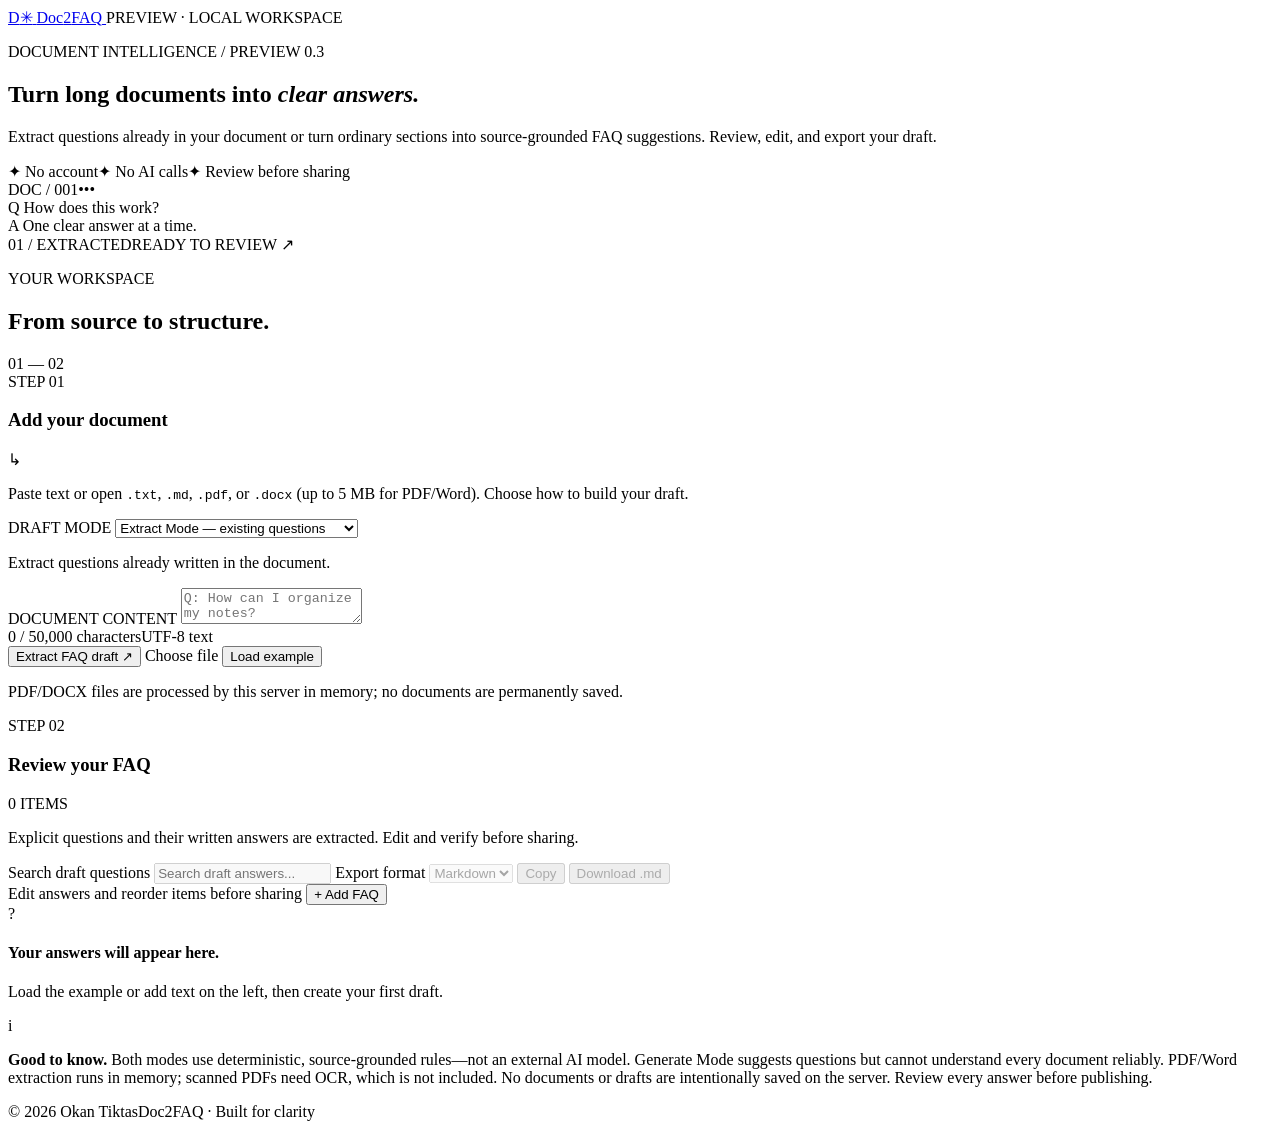
==== src/main/resources/static/index.html @ 470cb87d "release: prepare Doc2FAQ v0.3.1 with neutral document examples Set the Maven version to 0.3.1, final" ====
<!doctype html>
<html lang="en">
<head>
  <meta charset="utf-8">
  <meta name="viewport" content="width=device-width, initial-scale=1">
  <meta name="theme-color" content="#0c1423">
  <meta name="description" content="Doc2FAQ extracts existing Q&A or builds source-grounded FAQ suggestions from TXT, Markdown, PDF, and DOCX. Review, edit, and export.">
  <title>Doc2FAQ — Clear answers start here</title>
  <link rel="stylesheet" href="/styles.css">
  <script src="/app.js" defer></script>
</head>
<body>
  <div class="app-shell">
    <header class="site-header">
      <a class="brand" href="/" aria-label="Doc2FAQ home">
        <span class="brand-mark" aria-hidden="true">D<span>✳</span></span>
        <span>Doc<span class="brand-accent">2</span>FAQ</span>
      </a>
      <span class="preview-pill"><span class="signal-dot"></span> PREVIEW · LOCAL WORKSPACE</span>
    </header>

    <main>
      <section class="hero" aria-labelledby="hero-title">
        <div>
          <p class="eyebrow">DOCUMENT INTELLIGENCE / PREVIEW 0.3</p>
          <h1 id="hero-title">Turn long documents into <em>clear answers.</em></h1>
          <p class="hero-copy">Extract questions already in your document or turn ordinary sections into source-grounded FAQ suggestions. Review, edit, and export your draft.</p>
          <div class="hero-chips" aria-label="Highlights">
            <span>✦ No account</span><span>✦ No AI calls</span><span>✦ Review before sharing</span>
          </div>
        </div>
        <div class="hero-art" aria-hidden="true">
          <div class="art-top"><span>DOC / 001</span><span class="art-lines">•••</span></div>
          <div class="art-skeleton wide"></div><div class="art-skeleton medium"></div>
          <div class="art-question"><span>Q</span> How does this work?</div>
          <div class="art-answer"><span>A</span> One clear answer at a time.</div>
          <div class="art-bottom"><span>01 / EXTRACTED</span><span>READY TO REVIEW ↗</span></div>
        </div>
      </section>

      <section class="workspace" aria-label="FAQ draft workspace">
        <div class="workspace-heading">
          <div><p class="eyebrow">YOUR WORKSPACE</p><h2>From source to structure.</h2></div>
          <span class="step-number">01 — 02</span>
        </div>
        <div class="workspace-grid">
          <section class="panel input-panel" aria-labelledby="input-title">
            <div class="panel-top"><div><span class="step-label">STEP 01</span><h3 id="input-title">Add your document</h3></div><span class="file-symbol" aria-hidden="true">↳</span></div>
            <p class="panel-intro">Paste text or open <code>.txt</code>, <code>.md</code>, <code>.pdf</code>, or <code>.docx</code> (up to 5 MB for PDF/Word). Choose how to build your draft.</p>
            <label for="draft-mode" class="field-label">DRAFT MODE</label>
            <select id="draft-mode" class="mode-select">
              <option value="extract">Extract Mode — existing questions</option>
              <option value="generate">Generate Mode — suggest questions</option>
            </select>
            <p id="mode-description" class="mode-description">Extract questions already written in the document.</p>
            <label for="source-text" class="field-label">DOCUMENT CONTENT</label>
            <textarea id="source-text" maxlength="50000" spellcheck="false" placeholder="Q: How can I organize my notes?&#10;A: Use clear headings and group related topics.&#10;&#10;Q: What makes a helpful answer?&#10;A: Keep it clear, concise, and based on the source."></textarea>
            <div class="input-meta"><span id="char-count">0 / 50,000 characters</span><span>UTF-8 text</span></div>
            <div class="actions">
              <button type="button" id="generate-btn" class="button button-primary">Extract FAQ draft <span aria-hidden="true">↗</span></button>
              <label class="button button-secondary file-button" for="file-input">Choose file</label>
              <input id="file-input" type="file" accept=".txt,.md,.pdf,.docx,text/plain,text/markdown,application/pdf,application/vnd.openxmlformats-officedocument.wordprocessingml.document" hidden>
              <button type="button" id="sample-btn" class="button button-quiet">Load example</button>
            </div>
            <p id="status" class="status" role="status" aria-live="polite">PDF/DOCX files are processed by this server in memory; no documents are permanently saved.</p>
          </section>

          <section class="panel results-panel" aria-labelledby="results-title">
            <div class="panel-top"><div><span class="step-label">STEP 02</span><h3 id="results-title">Review your FAQ</h3></div><span id="faq-count" class="count">0 ITEMS</span></div>
            <p id="results-intro" class="panel-intro">Explicit questions and their written answers are extracted. Edit and verify before sharing.</p>
            <div class="result-actions">
              <label class="visually-hidden" for="search-input">Search draft questions</label>
              <input id="search-input" type="search" placeholder="Search draft answers..." disabled>
              <label class="visually-hidden" for="export-format">Export format</label>
              <select id="export-format" class="export-select" disabled>
                <option value="markdown">Markdown</option>
                <option value="json">JSON</option>
                <option value="html">HTML</option>
              </select>
              <button type="button" id="copy-btn" class="button button-secondary" disabled>Copy</button>
              <button type="button" id="download-btn" class="button button-secondary" disabled>Download .md</button>
            </div>
            <div class="review-toolbar">
              <span>Edit answers and reorder items before sharing</span>
              <button type="button" id="add-item-btn" class="button button-quiet">+ Add FAQ</button>
            </div>
            <div id="results" class="results-list" aria-live="polite">
              <div class="empty-state">
                <div class="empty-icon" aria-hidden="true">?</div>
                <h4>Your answers will appear here.</h4>
                <p>Load the example or add text on the left, then create your first draft.</p>
              </div>
            </div>
          </section>
        </div>
      </section>

      <aside class="footnote">
        <div class="footnote-icon" aria-hidden="true">i</div>
        <p><strong>Good to know.</strong> Both modes use deterministic, source-grounded rules—not an external AI model. Generate Mode suggests questions but cannot understand every document reliably. PDF/Word extraction runs in memory; scanned PDFs need OCR, which is not included. No documents or drafts are intentionally saved on the server. Review every answer before publishing.</p>
      </aside>
    </main>
    <footer class="site-footer"><span>© 2026 Okan Tiktas</span><span>Doc2FAQ · Built for clarity</span></footer>
  </div>
</body>
</html>
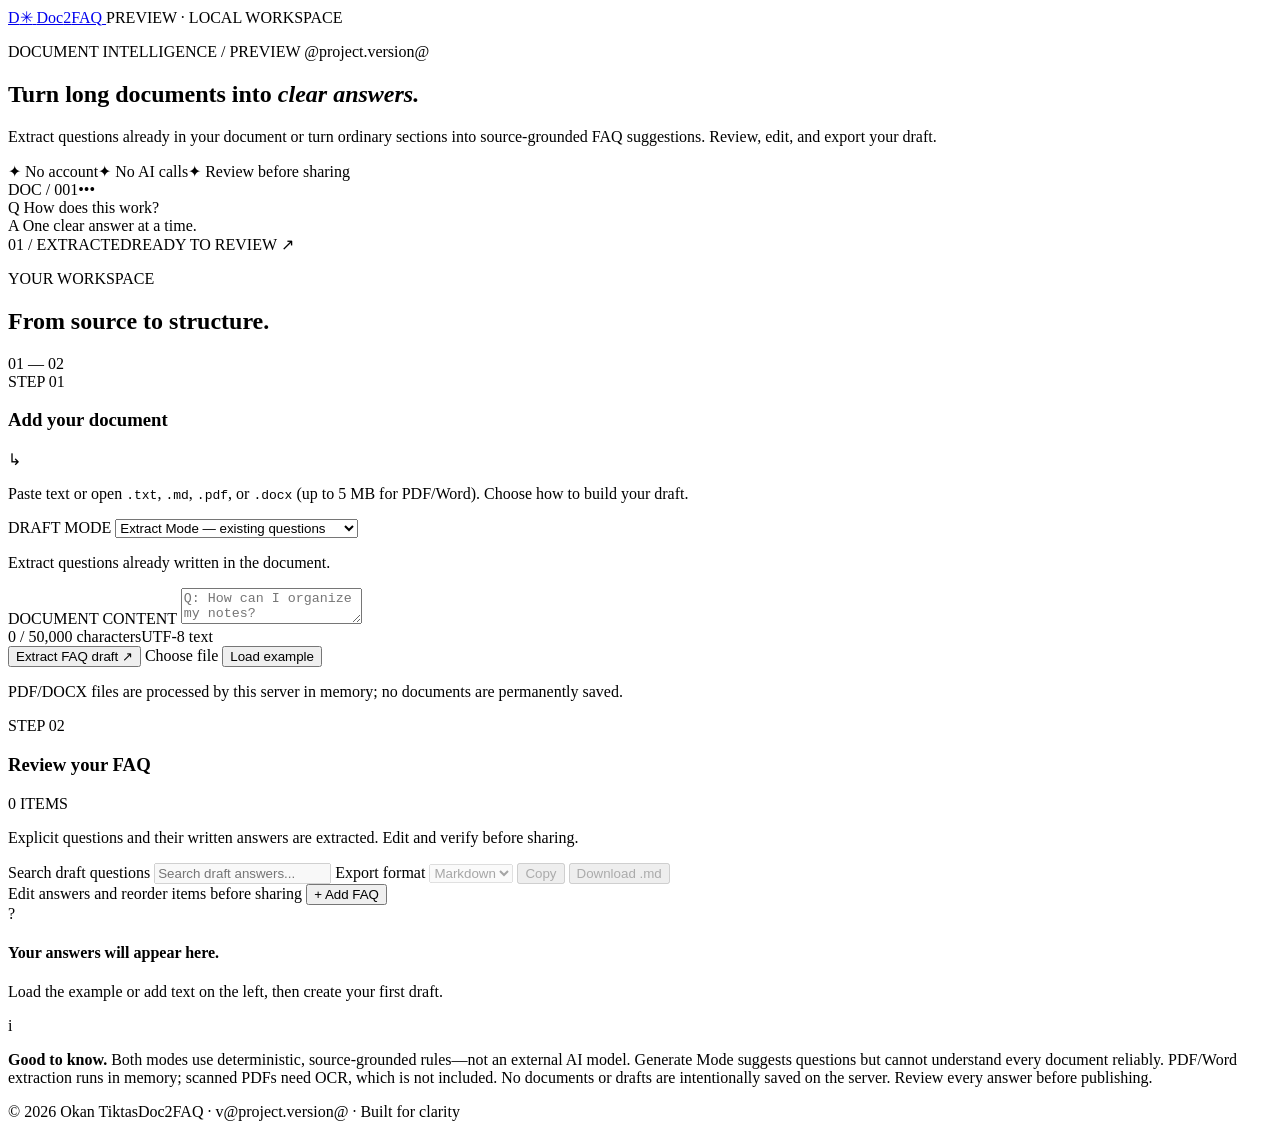
==== commit 4712d6f7: "fix: show the full Maven build version in the header and footer Populate both version labels during " ====
--- a/src/main/resources/static/index.html
+++ b/src/main/resources/static/index.html
@@ -22,7 +22,7 @@
     <main>
       <section class="hero" aria-labelledby="hero-title">
         <div>
-          <p class="eyebrow">DOCUMENT INTELLIGENCE / PREVIEW 0.3</p>
+          <p class="eyebrow">DOCUMENT INTELLIGENCE / PREVIEW @project.version@</p>
           <h1 id="hero-title">Turn long documents into <em>clear answers.</em></h1>
           <p class="hero-copy">Extract questions already in your document or turn ordinary sections into source-grounded FAQ suggestions. Review, edit, and export your draft.</p>
           <div class="hero-chips" aria-label="Highlights">
@@ -100,7 +100,7 @@
         <p><strong>Good to know.</strong> Both modes use deterministic, source-grounded rules—not an external AI model. Generate Mode suggests questions but cannot understand every document reliably. PDF/Word extraction runs in memory; scanned PDFs need OCR, which is not included. No documents or drafts are intentionally saved on the server. Review every answer before publishing.</p>
       </aside>
     </main>
-    <footer class="site-footer"><span>© 2026 Okan Tiktas</span><span>Doc2FAQ · Built for clarity</span></footer>
+    <footer class="site-footer"><span>© 2026 Okan Tiktas</span><span>Doc2FAQ · v@project.version@ · Built for clarity</span></footer>
   </div>
 </body>
 </html>
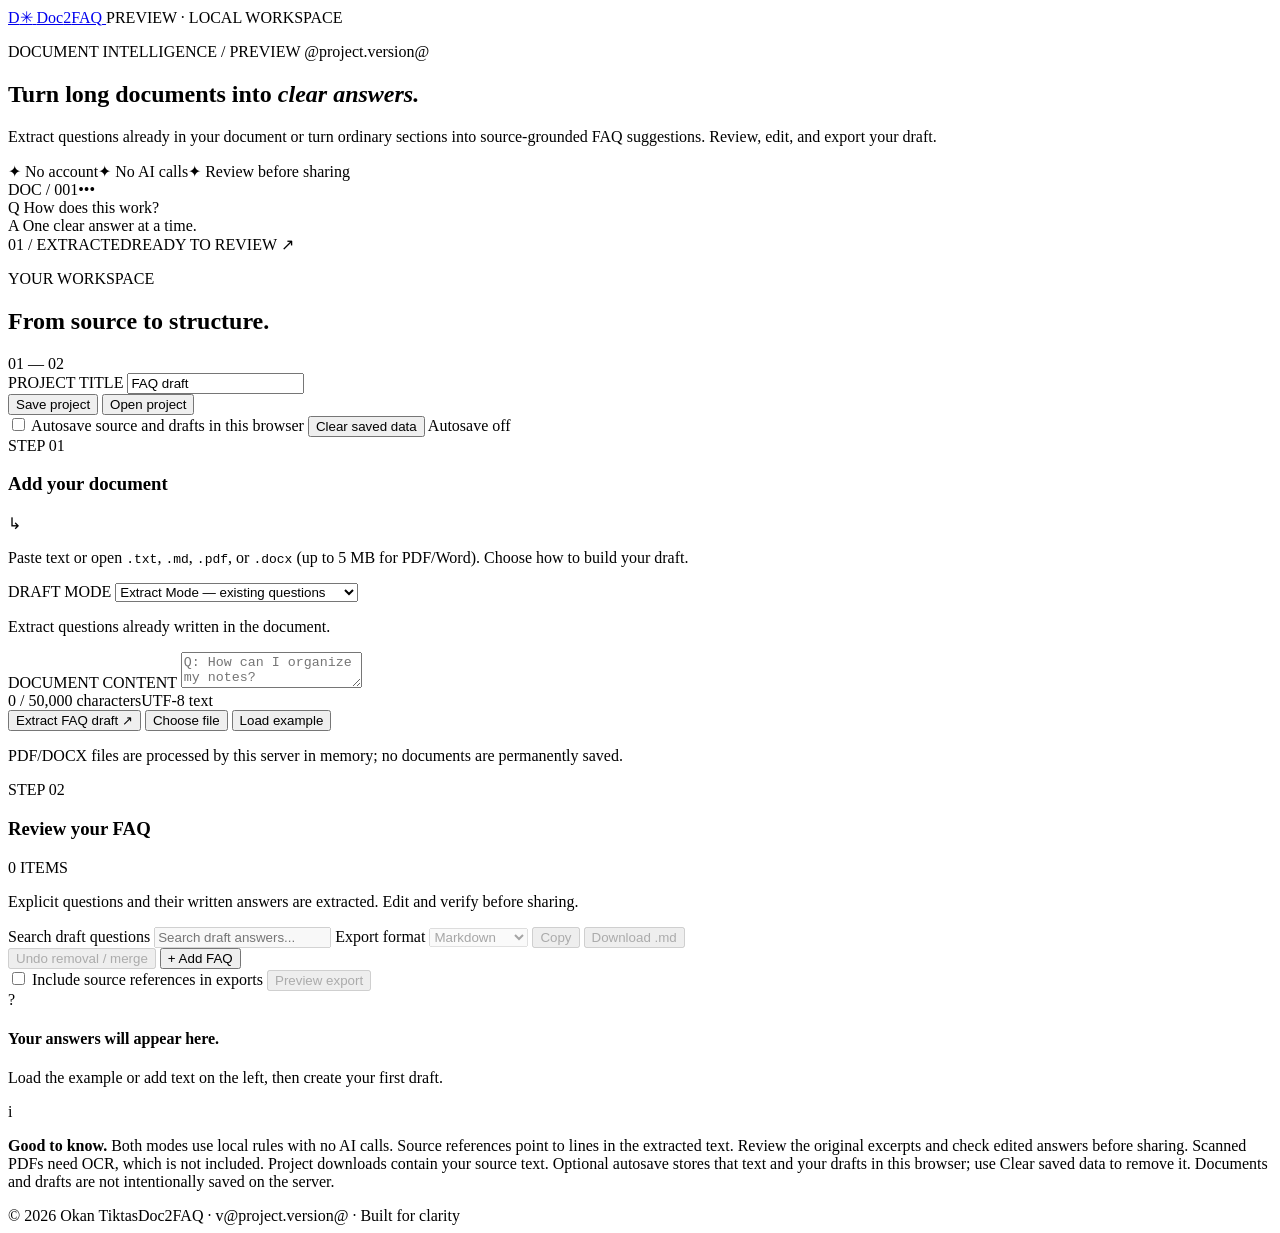
==== commit a2715079: "feat: add v0.4.0 project saving, source review, and document exports" ====
--- a/src/main/resources/static/index.html
+++ b/src/main/resources/static/index.html
@@ -7,6 +7,7 @@
   <meta name="description" content="Doc2FAQ extracts existing Q&A or builds source-grounded FAQ suggestions from TXT, Markdown, PDF, and DOCX. Review, edit, and export.">
   <title>Doc2FAQ — Clear answers start here</title>
   <link rel="stylesheet" href="/styles.css">
+  <script src="/project.js" defer></script>
   <script src="/app.js" defer></script>
 </head>
 <body>
@@ -43,6 +44,20 @@
           <div><p class="eyebrow">YOUR WORKSPACE</p><h2>From source to structure.</h2></div>
           <span class="step-number">01 — 02</span>
         </div>
+        <div class="project-toolbar">
+          <div class="project-name">
+            <label for="project-title" class="field-label">PROJECT TITLE</label>
+            <input id="project-title" type="text" maxlength="200" value="FAQ draft">
+          </div>
+          <button type="button" id="save-project-btn" class="button button-secondary">Save project</button>
+          <button type="button" id="open-project-btn" class="button button-secondary">Open project</button>
+          <input id="project-input" type="file" accept=".json,application/json" hidden>
+          <div class="autosave-controls">
+            <label><input id="autosave-toggle" type="checkbox"> Autosave source and drafts in this browser</label>
+            <button type="button" id="clear-saved-btn" class="button button-quiet">Clear saved data</button>
+            <span id="save-status" role="status" aria-live="polite">Autosave off</span>
+          </div>
+        </div>
         <div class="workspace-grid">
           <section class="panel input-panel" aria-labelledby="input-title">
             <div class="panel-top"><div><span class="step-label">STEP 01</span><h3 id="input-title">Add your document</h3></div><span class="file-symbol" aria-hidden="true">↳</span></div>
@@ -58,7 +73,7 @@
             <div class="input-meta"><span id="char-count">0 / 50,000 characters</span><span>UTF-8 text</span></div>
             <div class="actions">
               <button type="button" id="generate-btn" class="button button-primary">Extract FAQ draft <span aria-hidden="true">↗</span></button>
-              <label class="button button-secondary file-button" for="file-input">Choose file</label>
+              <button type="button" id="choose-file-btn" class="button button-secondary">Choose file</button>
               <input id="file-input" type="file" accept=".txt,.md,.pdf,.docx,text/plain,text/markdown,application/pdf,application/vnd.openxmlformats-officedocument.wordprocessingml.document" hidden>
               <button type="button" id="sample-btn" class="button button-quiet">Load example</button>
             </div>
@@ -76,13 +91,19 @@
                 <option value="markdown">Markdown</option>
                 <option value="json">JSON</option>
                 <option value="html">HTML</option>
+                <option value="pdf">PDF</option>
+                <option value="docx">Word (.docx)</option>
               </select>
               <button type="button" id="copy-btn" class="button button-secondary" disabled>Copy</button>
               <button type="button" id="download-btn" class="button button-secondary" disabled>Download .md</button>
             </div>
             <div class="review-toolbar">
-              <span>Edit answers and reorder items before sharing</span>
+              <button type="button" id="undo-btn" class="button button-quiet" disabled>Undo removal / merge</button>
               <button type="button" id="add-item-btn" class="button button-quiet">+ Add FAQ</button>
+            </div>
+            <div class="export-options">
+              <label><input id="include-sources" type="checkbox"> Include source references in exports</label>
+              <button type="button" id="preview-btn" class="button button-quiet" disabled>Preview export</button>
             </div>
             <div id="results" class="results-list" aria-live="polite">
               <div class="empty-state">
@@ -97,10 +118,15 @@
 
       <aside class="footnote">
         <div class="footnote-icon" aria-hidden="true">i</div>
-        <p><strong>Good to know.</strong> Both modes use deterministic, source-grounded rules—not an external AI model. Generate Mode suggests questions but cannot understand every document reliably. PDF/Word extraction runs in memory; scanned PDFs need OCR, which is not included. No documents or drafts are intentionally saved on the server. Review every answer before publishing.</p>
+        <p><strong>Good to know.</strong> Both modes use local rules with no AI calls. Source references point to lines in the extracted text. Review the original excerpts and check edited answers before sharing. Scanned PDFs need OCR, which is not included. Project downloads contain your source text. Optional autosave stores that text and your drafts in this browser; use Clear saved data to remove it. Documents and drafts are not intentionally saved on the server.</p>
       </aside>
     </main>
     <footer class="site-footer"><span>© 2026 Okan Tiktas</span><span>Doc2FAQ · v@project.version@ · Built for clarity</span></footer>
   </div>
+  <dialog id="export-preview" aria-labelledby="preview-title">
+    <div class="preview-header"><h2 id="preview-title">Export preview</h2><button type="button" id="close-preview-btn" class="button button-secondary">Close preview</button></div>
+    <p class="preview-note">Content preview. PDF and Word downloads apply their own page layout.</p>
+    <article id="preview-content"></article>
+  </dialog>
 </body>
 </html>
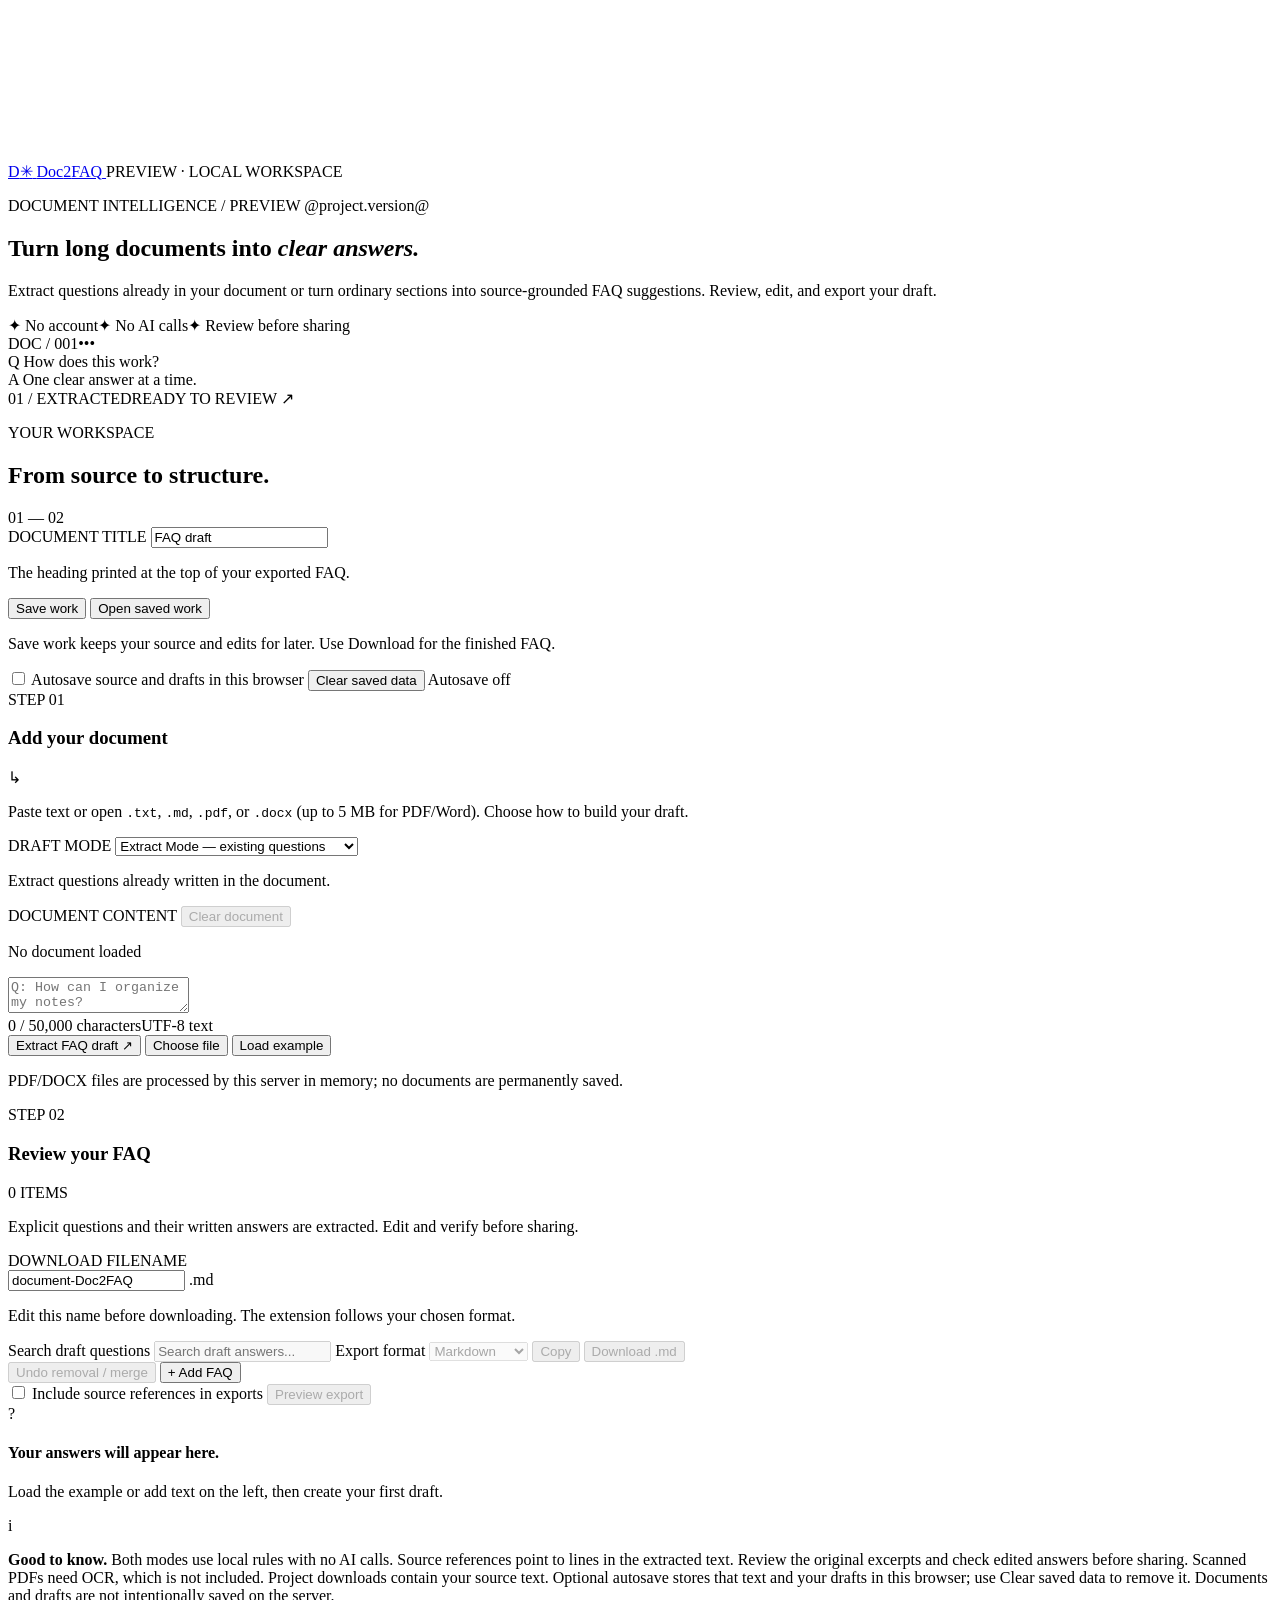
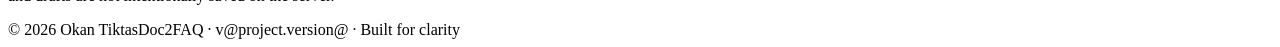
==== commit aa6672bc: "feat: refine document clearing, export filenames, and PDF styling" ====
--- a/src/main/resources/static/index.html
+++ b/src/main/resources/static/index.html
@@ -9,8 +9,10 @@
   <link rel="stylesheet" href="/styles.css">
   <script src="/project.js" defer></script>
   <script src="/app.js" defer></script>
+  <script src="/background.js" defer></script>
 </head>
 <body>
+  <canvas id="ambient-background" aria-hidden="true"></canvas>
   <div class="app-shell">
     <header class="site-header">
       <a class="brand" href="/" aria-label="Doc2FAQ home">
@@ -46,12 +48,14 @@
         </div>
         <div class="project-toolbar">
           <div class="project-name">
-            <label for="project-title" class="field-label">PROJECT TITLE</label>
-            <input id="project-title" type="text" maxlength="200" value="FAQ draft">
+            <label for="project-title" class="field-label">DOCUMENT TITLE</label>
+            <input id="project-title" type="text" maxlength="200" value="FAQ draft" aria-describedby="document-title-help">
+            <p id="document-title-help" class="field-help">The heading printed at the top of your exported FAQ.</p>
           </div>
-          <button type="button" id="save-project-btn" class="button button-secondary">Save project</button>
-          <button type="button" id="open-project-btn" class="button button-secondary">Open project</button>
+          <button type="button" id="save-project-btn" class="button button-secondary" title="Keep your document and edits so you can continue later">Save work</button>
+          <button type="button" id="open-project-btn" class="button button-secondary">Open saved work</button>
           <input id="project-input" type="file" accept=".json,application/json" hidden>
+          <p class="save-work-help">Save work keeps your source and edits for later. Use Download for the finished FAQ.</p>
           <div class="autosave-controls">
             <label><input id="autosave-toggle" type="checkbox"> Autosave source and drafts in this browser</label>
             <button type="button" id="clear-saved-btn" class="button button-quiet">Clear saved data</button>
@@ -68,7 +72,11 @@
               <option value="generate">Generate Mode — suggest questions</option>
             </select>
             <p id="mode-description" class="mode-description">Extract questions already written in the document.</p>
-            <label for="source-text" class="field-label">DOCUMENT CONTENT</label>
+            <div class="document-content-heading">
+              <label for="source-text" class="field-label">DOCUMENT CONTENT</label>
+              <button type="button" id="clear-document-btn" class="button button-quiet" disabled>Clear document</button>
+            </div>
+            <p id="source-filename" class="source-filename">No document loaded</p>
             <textarea id="source-text" maxlength="50000" spellcheck="false" placeholder="Q: How can I organize my notes?&#10;A: Use clear headings and group related topics.&#10;&#10;Q: What makes a helpful answer?&#10;A: Keep it clear, concise, and based on the source."></textarea>
             <div class="input-meta"><span id="char-count">0 / 50,000 characters</span><span>UTF-8 text</span></div>
             <div class="actions">
@@ -83,6 +91,12 @@
           <section class="panel results-panel" aria-labelledby="results-title">
             <div class="panel-top"><div><span class="step-label">STEP 02</span><h3 id="results-title">Review your FAQ</h3></div><span id="faq-count" class="count">0 ITEMS</span></div>
             <p id="results-intro" class="panel-intro">Explicit questions and their written answers are extracted. Edit and verify before sharing.</p>
+            <label for="download-name" class="field-label">DOWNLOAD FILENAME</label>
+            <div class="download-name-field">
+              <input id="download-name" type="text" maxlength="180" value="document-Doc2FAQ" aria-describedby="download-name-help">
+              <span id="download-extension" aria-hidden="true">.md</span>
+            </div>
+            <p id="download-name-help" class="field-help">Edit this name before downloading. The extension follows your chosen format.</p>
             <div class="result-actions">
               <label class="visually-hidden" for="search-input">Search draft questions</label>
               <input id="search-input" type="search" placeholder="Search draft answers..." disabled>
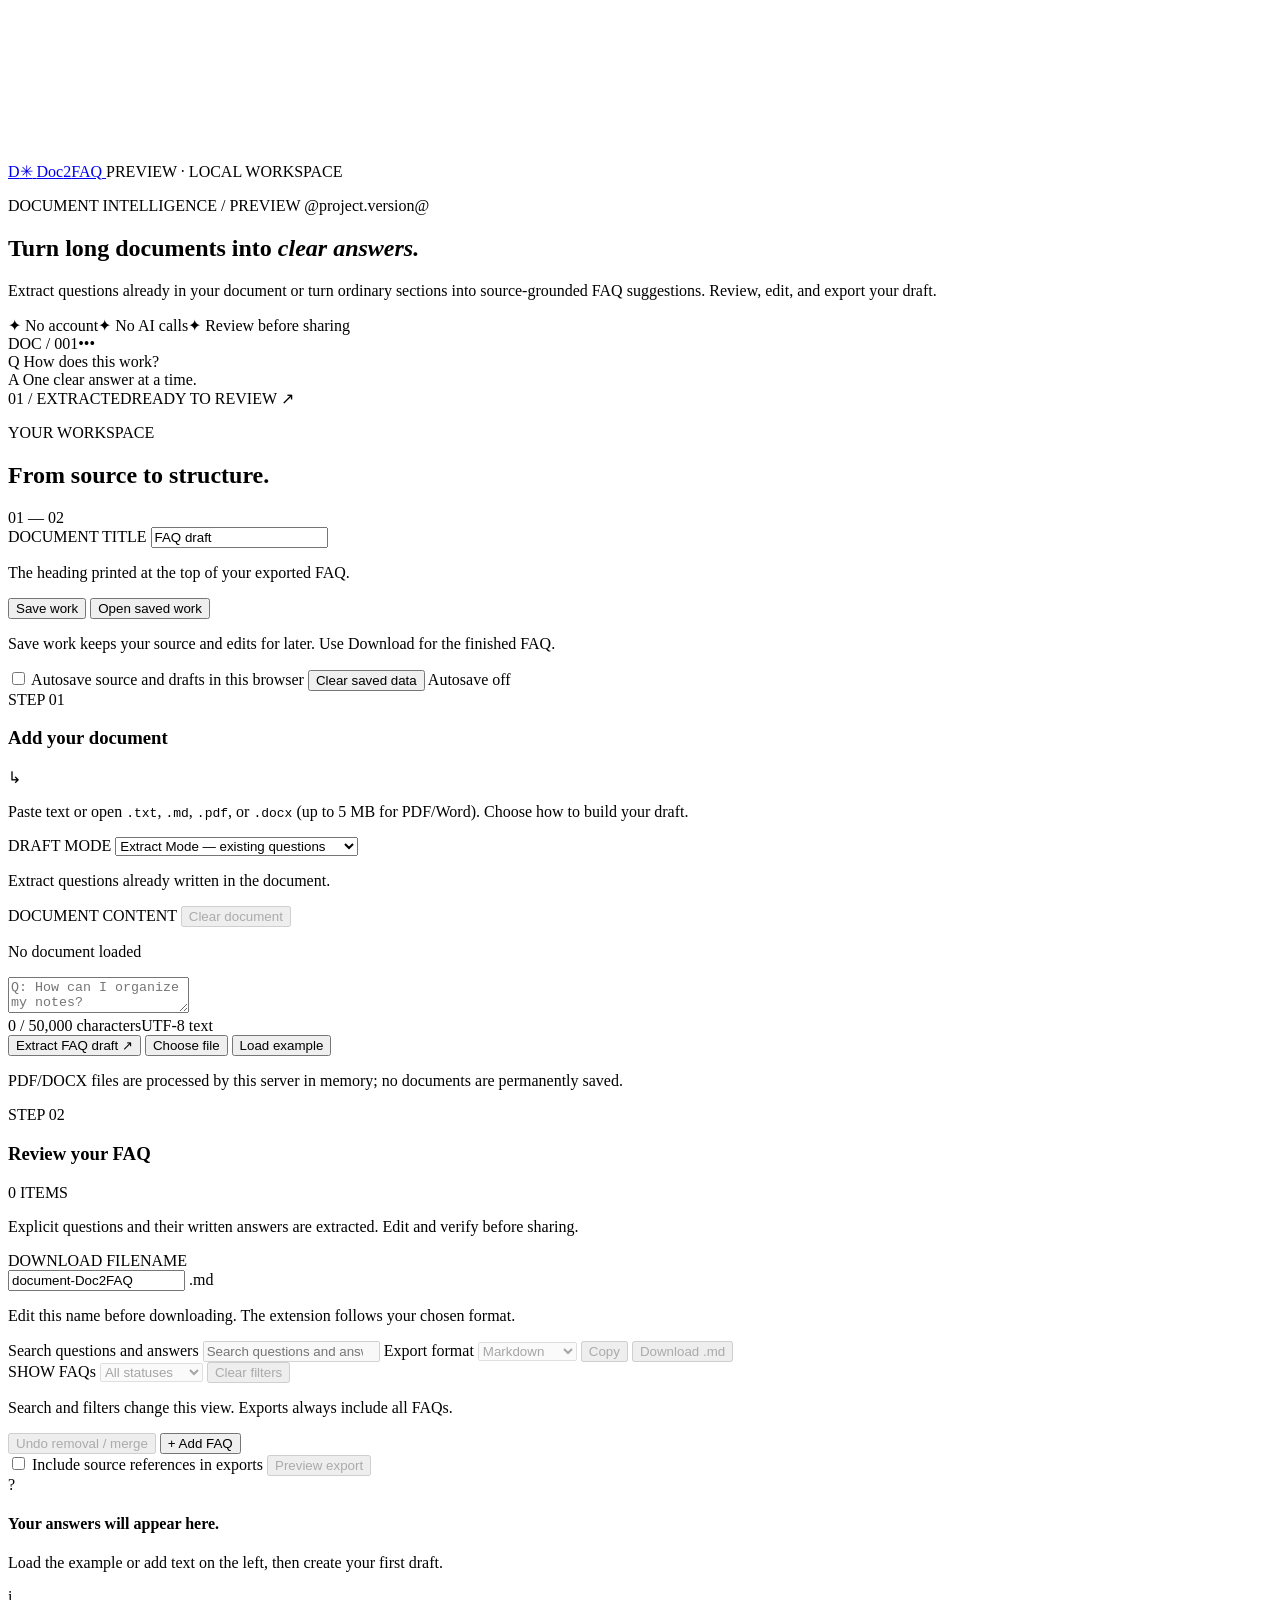
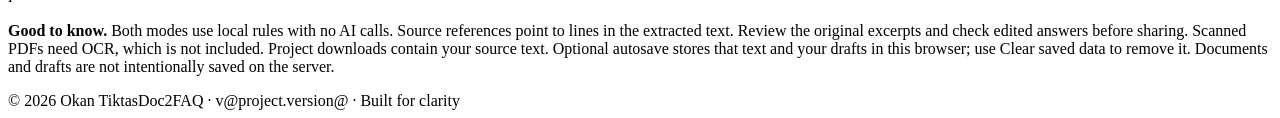
==== commit 1e7037c4: "feat: add source viewer and persisted FAQ review workflow" ====
--- a/src/main/resources/static/index.html
+++ b/src/main/resources/static/index.html
@@ -78,6 +78,11 @@
             </div>
             <p id="source-filename" class="source-filename">No document loaded</p>
             <textarea id="source-text" maxlength="50000" spellcheck="false" placeholder="Q: How can I organize my notes?&#10;A: Use clear headings and group related topics.&#10;&#10;Q: What makes a helpful answer?&#10;A: Keep it clear, concise, and based on the source."></textarea>
+            <section id="source-viewer" class="source-viewer" aria-labelledby="source-viewer-title" hidden>
+              <div class="source-viewer-heading"><h4 id="source-viewer-title">Original source</h4><button type="button" id="close-source-btn" class="button button-quiet">Close source view</button></div>
+              <p id="source-viewer-note" class="field-help"></p>
+              <div id="source-viewer-content" class="source-viewer-content" tabindex="0" aria-label="Original source with highlighted FAQ passages"></div>
+            </section>
             <div class="input-meta"><span id="char-count">0 / 50,000 characters</span><span>UTF-8 text</span></div>
             <div class="actions">
               <button type="button" id="generate-btn" class="button button-primary">Extract FAQ draft <span aria-hidden="true">↗</span></button>
@@ -98,8 +103,8 @@
             </div>
             <p id="download-name-help" class="field-help">Edit this name before downloading. The extension follows your chosen format.</p>
             <div class="result-actions">
-              <label class="visually-hidden" for="search-input">Search draft questions</label>
-              <input id="search-input" type="search" placeholder="Search draft answers..." disabled>
+              <label class="visually-hidden" for="search-input">Search questions and answers</label>
+              <input id="search-input" type="search" placeholder="Search questions and answers..." disabled>
               <label class="visually-hidden" for="export-format">Export format</label>
               <select id="export-format" class="export-select" disabled>
                 <option value="markdown">Markdown</option>
@@ -111,6 +116,13 @@
               <button type="button" id="copy-btn" class="button button-secondary" disabled>Copy</button>
               <button type="button" id="download-btn" class="button button-secondary" disabled>Download .md</button>
             </div>
+            <div class="review-filters">
+              <label for="review-filter" class="field-label">SHOW FAQs</label>
+              <select id="review-filter" disabled><option value="all">All statuses</option><option value="needs-review">Needs review</option><option value="approved">Approved</option></select>
+              <button type="button" id="clear-filters-btn" class="button button-quiet" disabled>Clear filters</button>
+            </div>
+            <p id="review-summary" class="field-help" role="status" aria-live="polite"></p>
+            <p class="field-help">Search and filters change this view. Exports always include all FAQs.</p>
             <div class="review-toolbar">
               <button type="button" id="undo-btn" class="button button-quiet" disabled>Undo removal / merge</button>
               <button type="button" id="add-item-btn" class="button button-quiet">+ Add FAQ</button>
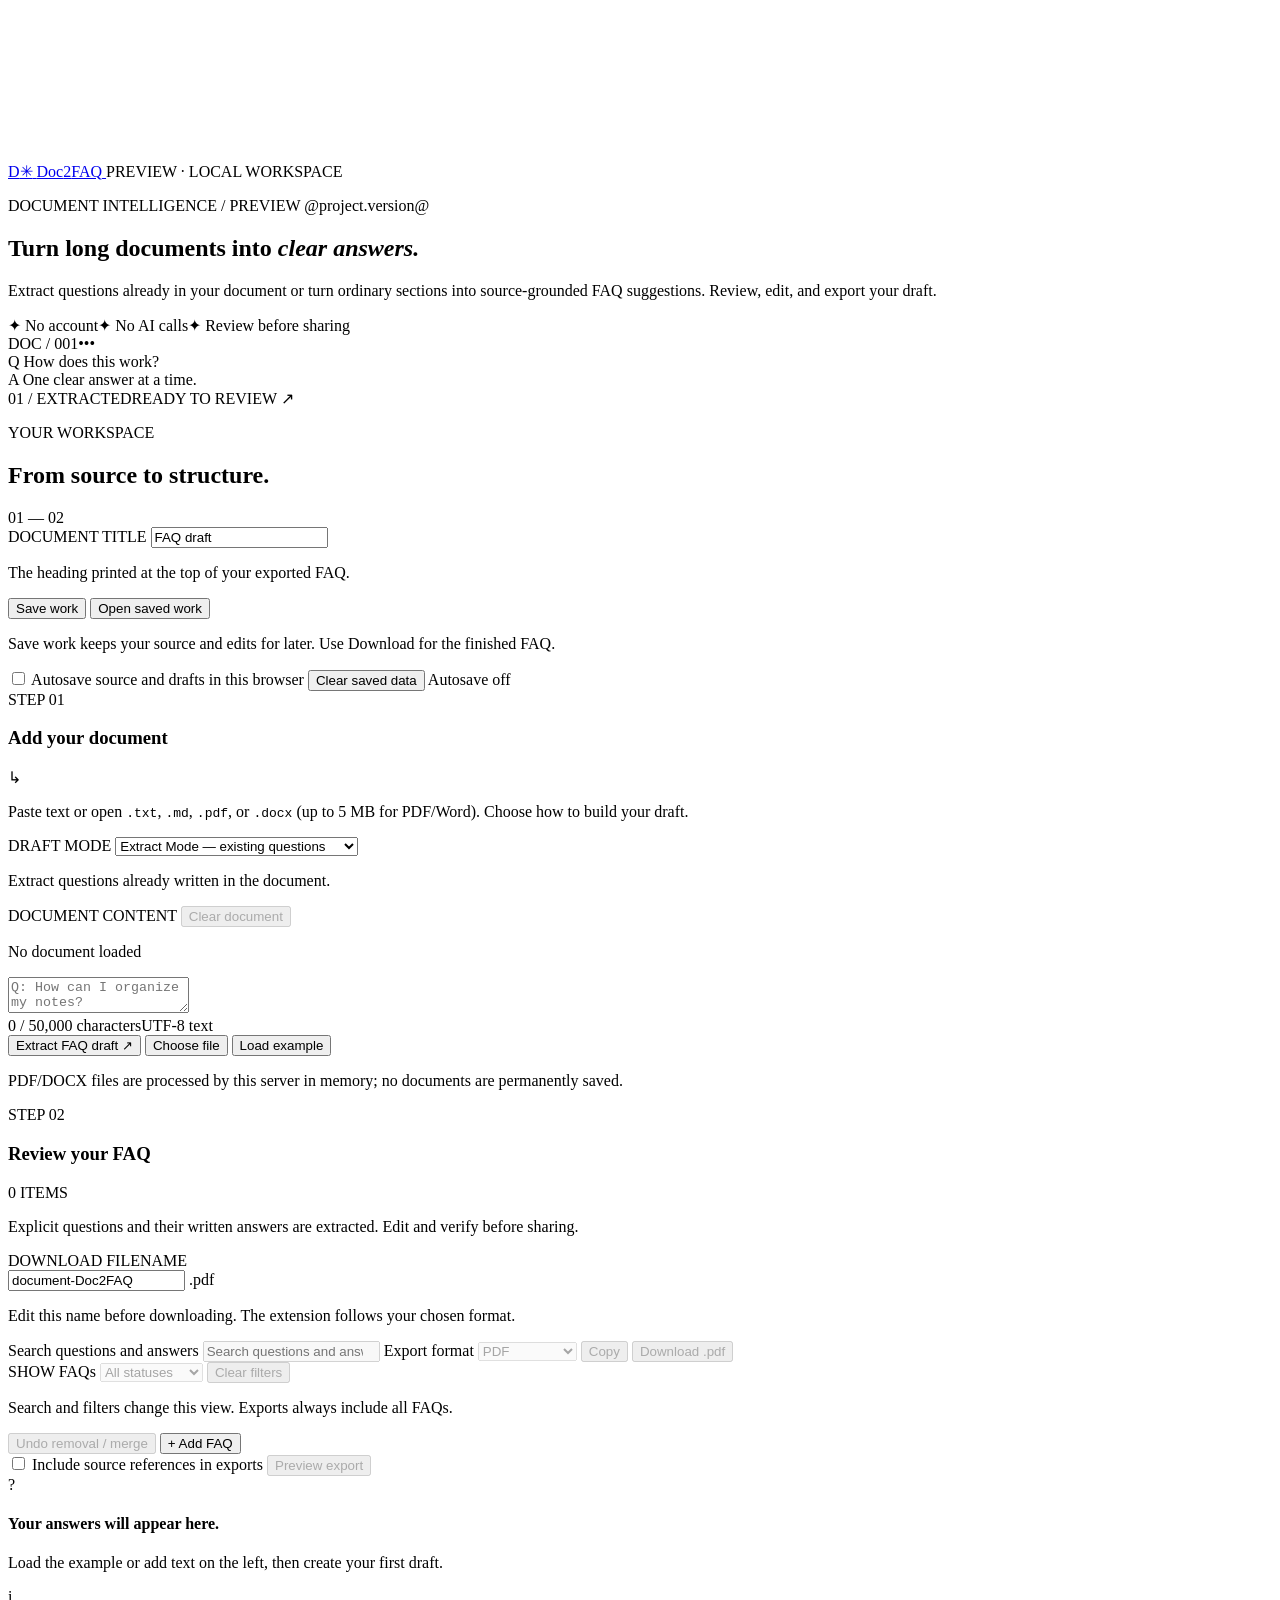
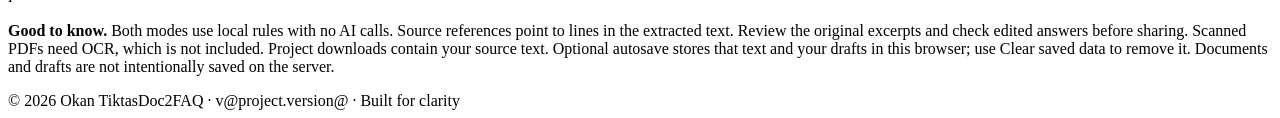
==== commit 1309475a: "ui: prioritize PDF and Word in export dropdown" ====
--- a/src/main/resources/static/index.html
+++ b/src/main/resources/static/index.html
@@ -99,7 +99,7 @@
             <label for="download-name" class="field-label">DOWNLOAD FILENAME</label>
             <div class="download-name-field">
               <input id="download-name" type="text" maxlength="180" value="document-Doc2FAQ" aria-describedby="download-name-help">
-              <span id="download-extension" aria-hidden="true">.md</span>
+              <span id="download-extension" aria-hidden="true">.pdf</span>
             </div>
             <p id="download-name-help" class="field-help">Edit this name before downloading. The extension follows your chosen format.</p>
             <div class="result-actions">
@@ -107,14 +107,14 @@
               <input id="search-input" type="search" placeholder="Search questions and answers..." disabled>
               <label class="visually-hidden" for="export-format">Export format</label>
               <select id="export-format" class="export-select" disabled>
+                <option value="pdf" selected>PDF</option>
+                <option value="docx">Word (.docx)</option>
                 <option value="markdown">Markdown</option>
                 <option value="json">JSON</option>
                 <option value="html">HTML</option>
-                <option value="pdf">PDF</option>
-                <option value="docx">Word (.docx)</option>
               </select>
               <button type="button" id="copy-btn" class="button button-secondary" disabled>Copy</button>
-              <button type="button" id="download-btn" class="button button-secondary" disabled>Download .md</button>
+              <button type="button" id="download-btn" class="button button-secondary" disabled>Download .pdf</button>
             </div>
             <div class="review-filters">
               <label for="review-filter" class="field-label">SHOW FAQs</label>
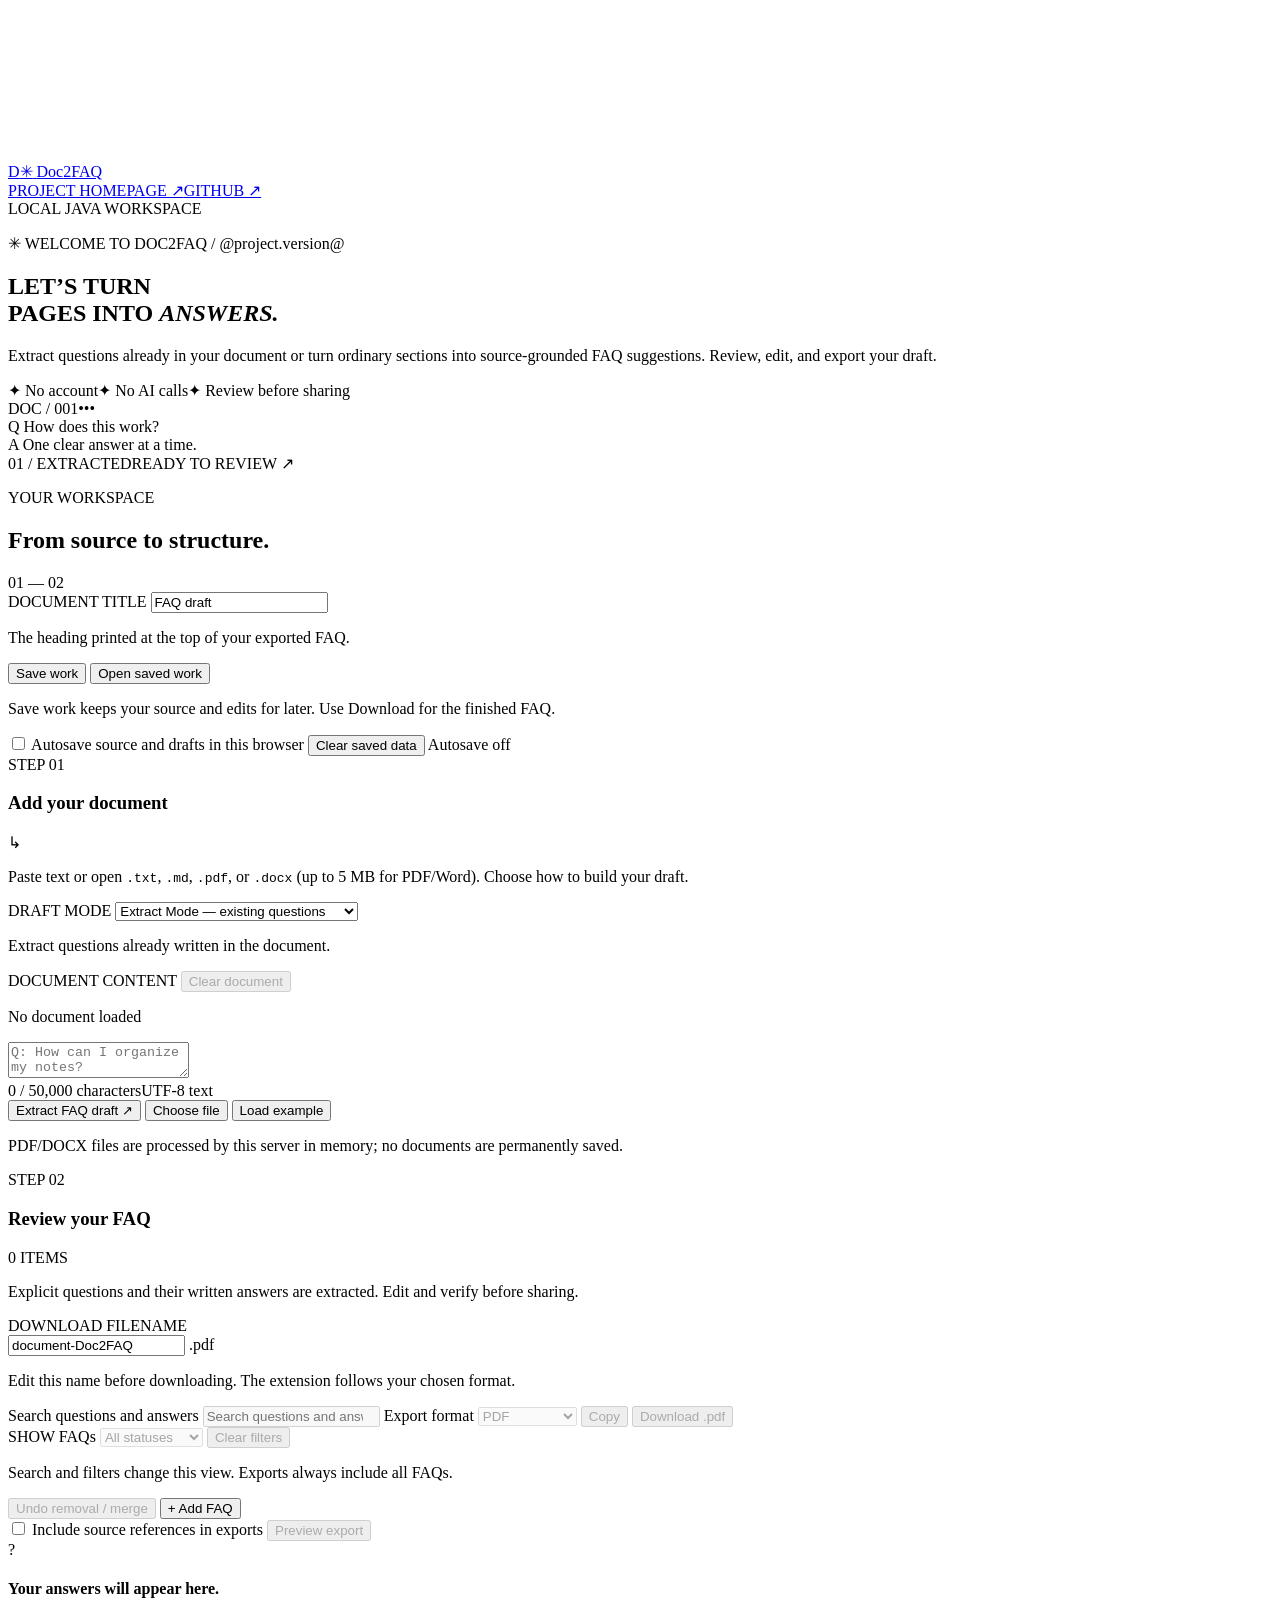
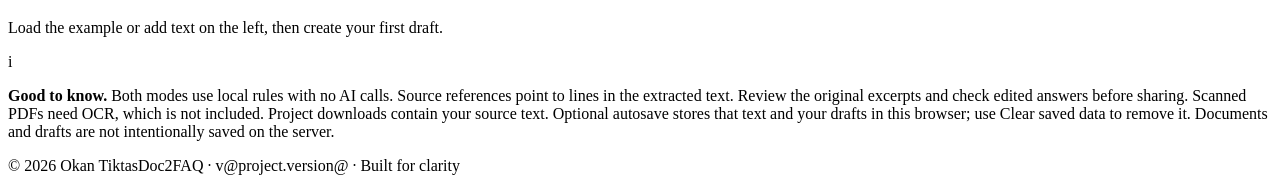
==== commit cac98c78: "feat: adopt approved Doc2FAQ retro design across homepage and demo" ====
--- a/src/main/resources/static/index.html
+++ b/src/main/resources/static/index.html
@@ -3,10 +3,14 @@
 <head>
   <meta charset="utf-8">
   <meta name="viewport" content="width=device-width, initial-scale=1">
-  <meta name="theme-color" content="#0c1423">
+  <meta name="theme-color" content="#f0f3f1">
   <meta name="description" content="Doc2FAQ extracts existing Q&A or builds source-grounded FAQ suggestions from TXT, Markdown, PDF, and DOCX. Review, edit, and export.">
-  <title>Doc2FAQ — Clear answers start here</title>
+  <title>Doc2FAQ — The FAQ Workbench</title>
+  <link rel="preconnect" href="https://fonts.googleapis.com">
+  <link rel="preconnect" href="https://fonts.gstatic.com" crossorigin>
+  <link href="https://fonts.googleapis.com/css2?family=DM+Sans:wght@400;500;600;700;800;900&family=Space+Grotesk:wght@400;500;600;700&display=swap" rel="stylesheet">
   <link rel="stylesheet" href="/styles.css">
+  <link rel="stylesheet" href="/retro.css">
   <script src="/project.js" defer></script>
   <script src="/app.js" defer></script>
   <script src="/background.js" defer></script>
@@ -19,14 +23,15 @@
         <span class="brand-mark" aria-hidden="true">D<span>✳</span></span>
         <span>Doc<span class="brand-accent">2</span>FAQ</span>
       </a>
-      <span class="preview-pill"><span class="signal-dot"></span> PREVIEW · LOCAL WORKSPACE</span>
+      <nav class="retro-nav" aria-label="Project navigation"><a href="https://okantiktas.com/projects/doc2faq/" target="_blank" rel="noopener noreferrer">PROJECT HOMEPAGE ↗</a><a href="https://github.com/OKAN-SOFTWARE/Doc2FAQ" target="_blank" rel="noopener noreferrer">GITHUB ↗</a></nav>
+      <span class="preview-pill"><span class="signal-dot"></span> LOCAL JAVA WORKSPACE</span>
     </header>
 
     <main>
       <section class="hero" aria-labelledby="hero-title">
         <div>
-          <p class="eyebrow">DOCUMENT INTELLIGENCE / PREVIEW @project.version@</p>
-          <h1 id="hero-title">Turn long documents into <em>clear answers.</em></h1>
+          <p class="eyebrow">✳ WELCOME TO DOC2FAQ / @project.version@</p>
+          <h1 id="hero-title">LET’S TURN<br> PAGES INTO <em>ANSWERS.</em></h1>
           <p class="hero-copy">Extract questions already in your document or turn ordinary sections into source-grounded FAQ suggestions. Review, edit, and export your draft.</p>
           <div class="hero-chips" aria-label="Highlights">
             <span>✦ No account</span><span>✦ No AI calls</span><span>✦ Review before sharing</span>
